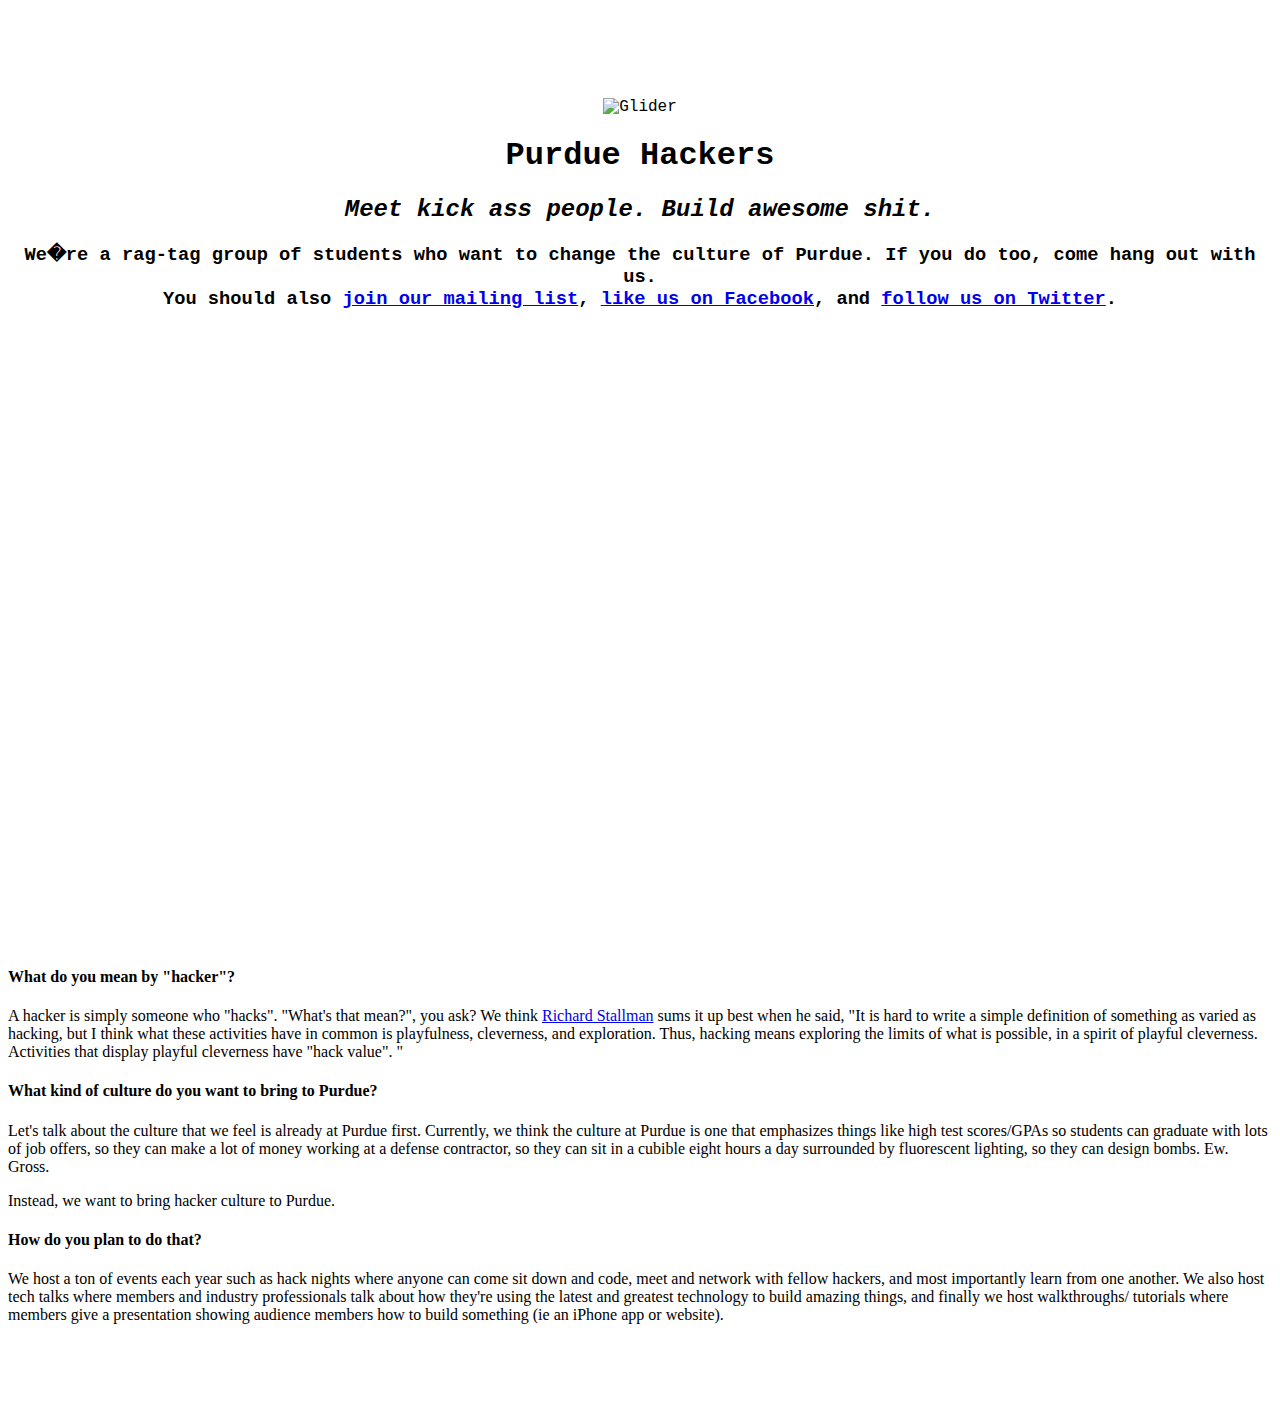
==== index.html @ 23744d10 "added space on bottom and top" ====
<html>
  <head>
    <title>Purdue Hackers</title>
  </head>
  <body>
    <br /><br /><br /><br /><br />
    <div style="text-align: center; font-family: 'Courier New', Courier, monospace;">
      <img src="logo.png" alt="Glider"/>
      <h1>Purdue Hackers</h1>
      <h2><i>Meet kick ass people. Build awesome shit.</i></h2>
      <h3>We�re a rag-tag group of students who want to change the culture of Purdue. If you do too, come hang out with us.<br />You should
      also <a href="https://lists.purdue.edu/mailman/listinfo/purdue-hackers">join our mailing list</a>, 
      <a href="https://www.facebook.com/purduehackers" title="Purdue Hackers Facebook Page">like us on Facebook</a>, and
      <a href="https://twitter.com/purduehackers" title="Purdue Hackers on Twitter">follow us on Twitter</a>.</h3>
    </div>
    <br />
    <div style="width: 800px; margin: 0px auto">
      <iframe src="https://www.google.com/calendar/embed?title=Cool Shit Going on this Month&amp;showNav=0&amp;showDate=0&amp;showPrint=0&amp;showCalendars=0&amp;showTz=0&amp;height=600&amp;wkst=1&amp;bgcolor=%23ffffff&amp;src=t27bsfuiaaeh82n0upu2hkepn4%40group.calendar.google.com&amp;color=%232F6309&amp;ctz=America%2FNew_York" style=" border-width:0 " width="800" height="600" frameborder="0" scrolling="no"></iframe>
    </div>
    <div style="font-family: Georgia">
      <h4>What do you mean by "hacker"?</h4>
      <p>A hacker is simply someone who "hacks". "What's that mean?", you ask? We think
      <a href="https://en.wikipedia.org/wiki/Richard_Stallman">Richard Stallman</a> sums it up best when he said,
      "It is hard to write a simple definition of something as varied as hacking, but I think what these activities have in
      common is playfulness, cleverness, and exploration. Thus, hacking means exploring the limits of what is possible, in a spirit
      of playful cleverness. Activities that display playful cleverness have "hack value". "</p>
      
      <h4>What kind of culture do you want to bring to Purdue?</h4>
      <p>Let's talk about the culture that we feel is already at Purdue first. Currently, we think the culture at Purdue is one that
      emphasizes things like high test scores/GPAs so students can graduate with lots of job offers, so they can make a lot of money working
      at a defense contractor, so they can sit in a cubible eight hours a day surrounded by fluorescent lighting, so they can design bombs.
      Ew. Gross.</p>
      
      <p>Instead, we want to bring hacker culture to Purdue.<p>
      
      <h4>How do you plan to do that?</h4>
      <p>We host a ton of events each year such as hack nights where anyone can come sit down and code, meet and network with
      fellow hackers, and most importantly learn from one another. We also host tech talks where members and industry professionals
      talk about how they're using the latest and greatest technology to build amazing things, and finally we host walkthroughs/
      tutorials where members give a presentation showing audience members how to build something (ie an iPhone app or website).</p>
    </div>
    <br /><br /><br />
  </body>
</html>
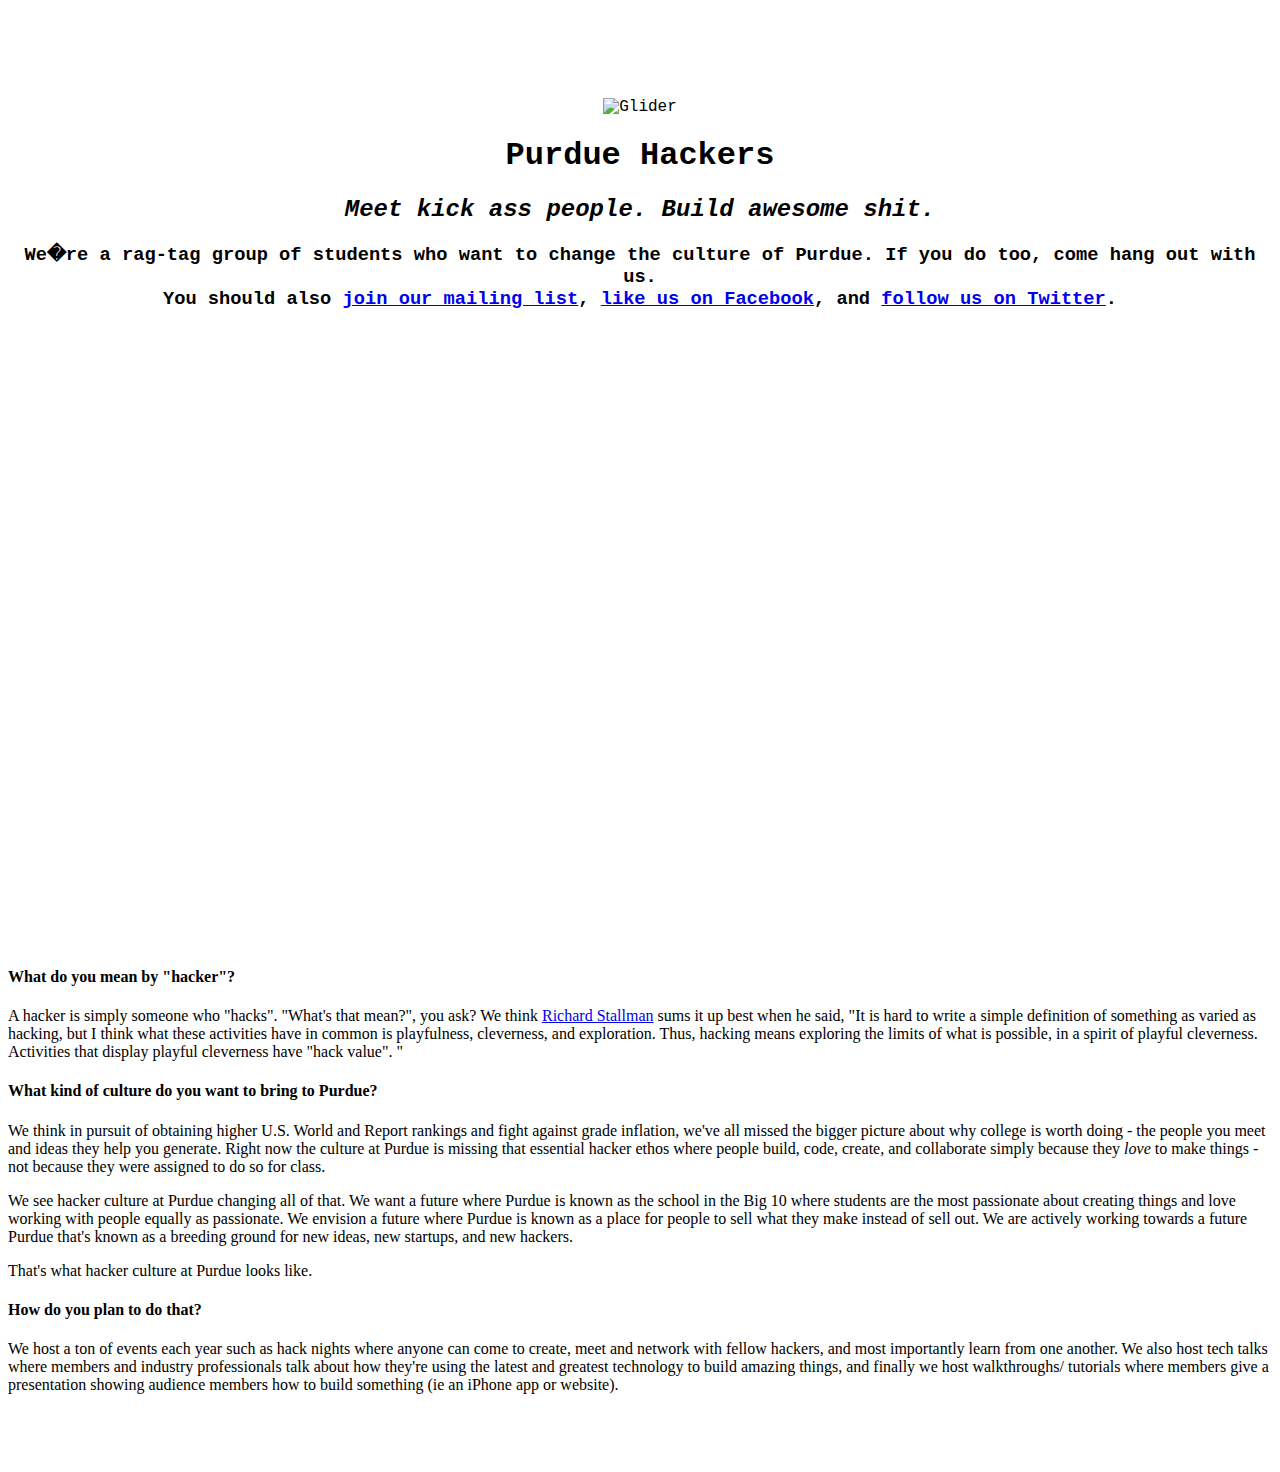
==== commit d4220c42: "edited hacker culture section" ====
--- a/index.html
+++ b/index.html
@@ -25,20 +25,35 @@
       common is playfulness, cleverness, and exploration. Thus, hacking means exploring the limits of what is possible, in a spirit
       of playful cleverness. Activities that display playful cleverness have "hack value". "</p>
       
-      <h4>What kind of culture do you want to bring to Purdue?</h4>
-      <p>Let's talk about the culture that we feel is already at Purdue first. Currently, we think the culture at Purdue is one that
-      emphasizes things like high test scores/GPAs so students can graduate with lots of job offers, so they can make a lot of money working
-      at a defense contractor, so they can sit in a cubible eight hours a day surrounded by fluorescent lighting, so they can design bombs.
-      Ew. Gross.</p>
+      <h4>What kind of culture do you want to bring to Purdue?</h4>     
+      <p>We think in pursuit of obtaining higher U.S. World and Report rankings and fight against grade inflation, we've all missed the
+      bigger picture about why college is worth doing - the people you meet and ideas they help you generate. Right now the culture at
+      Purdue is missing that essential hacker ethos where people build, code, create, and collaborate simply because they <i>love</i>
+      to make things - not because they were assigned to do so for class.</p>
       
-      <p>Instead, we want to bring hacker culture to Purdue.<p>
+      <p>We see hacker culture at Purdue changing all of that. We want a future where Purdue is known as the school in the Big 10 where
+      students are the most passionate about creating things and love working with people equally as passionate. We envision a future
+      where Purdue is known as a place for people to sell what they make instead of sell out. We are actively working towards a future
+      Purdue that's known as a breeding ground for new ideas, new startups, and new hackers.</p>
+      
+      <p>That's what hacker culture at Purdue looks like.</p>
       
       <h4>How do you plan to do that?</h4>
-      <p>We host a ton of events each year such as hack nights where anyone can come sit down and code, meet and network with
+      <p>We host a ton of events each year such as hack nights where anyone can come to create, meet and network with
       fellow hackers, and most importantly learn from one another. We also host tech talks where members and industry professionals
       talk about how they're using the latest and greatest technology to build amazing things, and finally we host walkthroughs/
       tutorials where members give a presentation showing audience members how to build something (ie an iPhone app or website).</p>
     </div>
     <br /><br /><br />
+    <script>
+        (function(i,s,o,g,r,a,m){i['GoogleAnalyticsObject']=r;i[r]=i[r]||function(){
+        (i[r].q=i[r].q||[]).push(arguments)},i[r].l=1*new Date();a=s.createElement(o),
+        m=s.getElementsByTagName(o)[0];a.async=1;a.src=g;m.parentNode.insertBefore(a,m)
+        })(window,document,'script','//www.google-analytics.com/analytics.js','ga');
+
+        ga('create', 'UA-40891530-2', 'purduehackers.com');
+        ga('send', 'pageview');
+
+    </script>
   </body>
-</html>+</html>
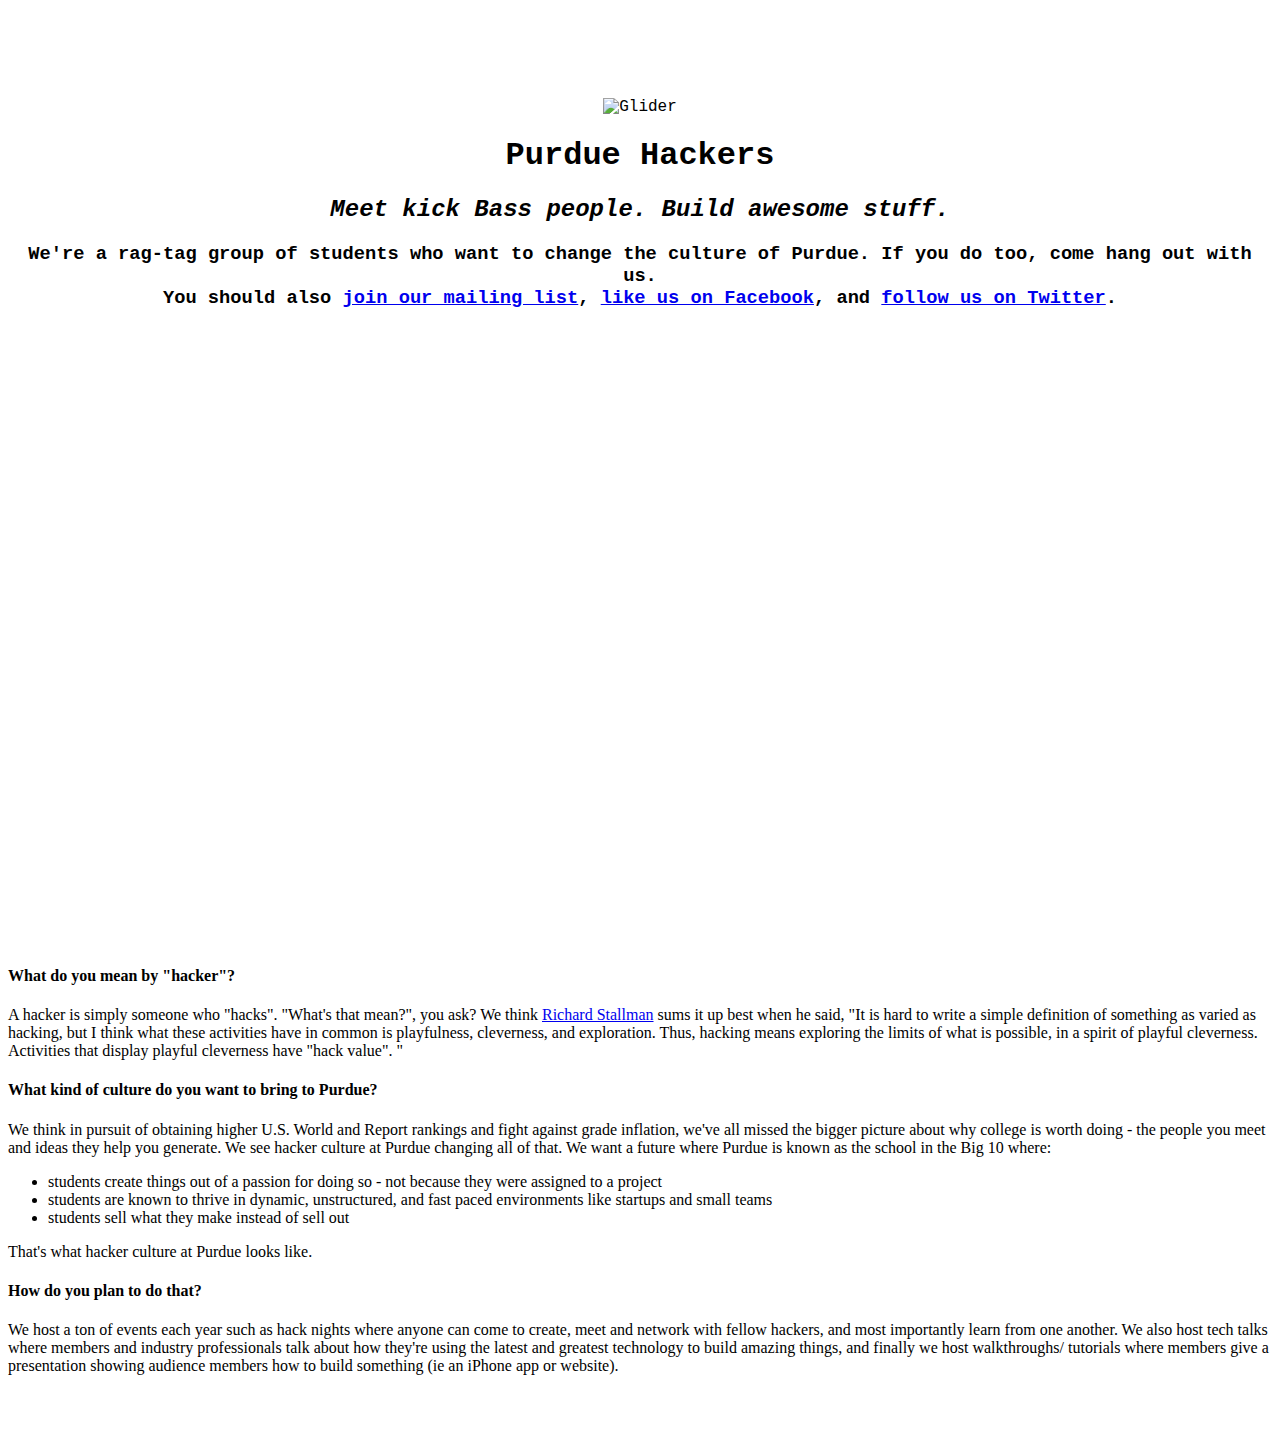
==== commit be8d0ae2: "Changed ass to Bass in order to mess with Grant." ====
--- a/index.html
+++ b/index.html
@@ -1,5 +1,7 @@
 <html>
   <head>
+    <meta name="description" content="Purdue students hacking it up."> 
+    <meta http-equiv="content-type" content="text/html;charset=UTF-8">
     <title>Purdue Hackers</title>
   </head>
   <body>
@@ -7,15 +9,15 @@
     <div style="text-align: center; font-family: 'Courier New', Courier, monospace;">
       <img src="logo.png" alt="Glider"/>
       <h1>Purdue Hackers</h1>
-      <h2><i>Meet kick ass people. Build awesome shit.</i></h2>
-      <h3>We�re a rag-tag group of students who want to change the culture of Purdue. If you do too, come hang out with us.<br />You should
+      <h2><i>Meet kick Bass people. Build awesome stuff.</i></h2>
+      <h3>We're a rag-tag group of students who want to change the culture of Purdue. If you do too, come hang out with us.<br />You should
       also <a href="https://lists.purdue.edu/mailman/listinfo/purdue-hackers">join our mailing list</a>, 
       <a href="https://www.facebook.com/purduehackers" title="Purdue Hackers Facebook Page">like us on Facebook</a>, and
       <a href="https://twitter.com/purduehackers" title="Purdue Hackers on Twitter">follow us on Twitter</a>.</h3>
     </div>
     <br />
     <div style="width: 800px; margin: 0px auto">
-      <iframe src="https://www.google.com/calendar/embed?title=Cool Shit Going on this Month&amp;showNav=0&amp;showDate=0&amp;showPrint=0&amp;showCalendars=0&amp;showTz=0&amp;height=600&amp;wkst=1&amp;bgcolor=%23ffffff&amp;src=t27bsfuiaaeh82n0upu2hkepn4%40group.calendar.google.com&amp;color=%232F6309&amp;ctz=America%2FNew_York" style=" border-width:0 " width="800" height="600" frameborder="0" scrolling="no"></iframe>
+      <iframe src="https://www.google.com/calendar/embed?title= &amp;showNav=0&amp;showDate=0&amp;showPrint=0&amp;showCalendars=0&amp;showTz=0&amp;height=600&amp;wkst=1&amp;bgcolor=%23ffffff&amp;src=t27bsfuiaaeh82n0upu2hkepn4%40group.calendar.google.com&amp;color=%232F6309&amp;ctz=America%2FNew_York" style=" border-width:0 " width="800" height="600" frameborder="0" scrolling="no"></iframe>
     </div>
     <div style="font-family: Georgia">
       <h4>What do you mean by "hacker"?</h4>
@@ -27,14 +29,13 @@
       
       <h4>What kind of culture do you want to bring to Purdue?</h4>     
       <p>We think in pursuit of obtaining higher U.S. World and Report rankings and fight against grade inflation, we've all missed the
-      bigger picture about why college is worth doing - the people you meet and ideas they help you generate. Right now the culture at
-      Purdue is missing that essential hacker ethos where people build, code, create, and collaborate simply because they <i>love</i>
-      to make things - not because they were assigned to do so for class.</p>
-      
-      <p>We see hacker culture at Purdue changing all of that. We want a future where Purdue is known as the school in the Big 10 where
-      students are the most passionate about creating things and love working with people equally as passionate. We envision a future
-      where Purdue is known as a place for people to sell what they make instead of sell out. We are actively working towards a future
-      Purdue that's known as a breeding ground for new ideas, new startups, and new hackers.</p>
+      bigger picture about why college is worth doing - the people you meet and ideas they help you generate. We see hacker culture at
+      Purdue changing all of that. We want a future where Purdue is known as the school in the Big 10 where:</p>
+      <ul>
+        <li>students create things out of a passion for doing so - not because they were assigned to a project</li>
+        <li>students are known to thrive in dynamic, unstructured, and fast paced environments like startups and small teams</li>
+        <li>students sell what they make instead of sell out</li>
+      </ul>
       
       <p>That's what hacker culture at Purdue looks like.</p>
       
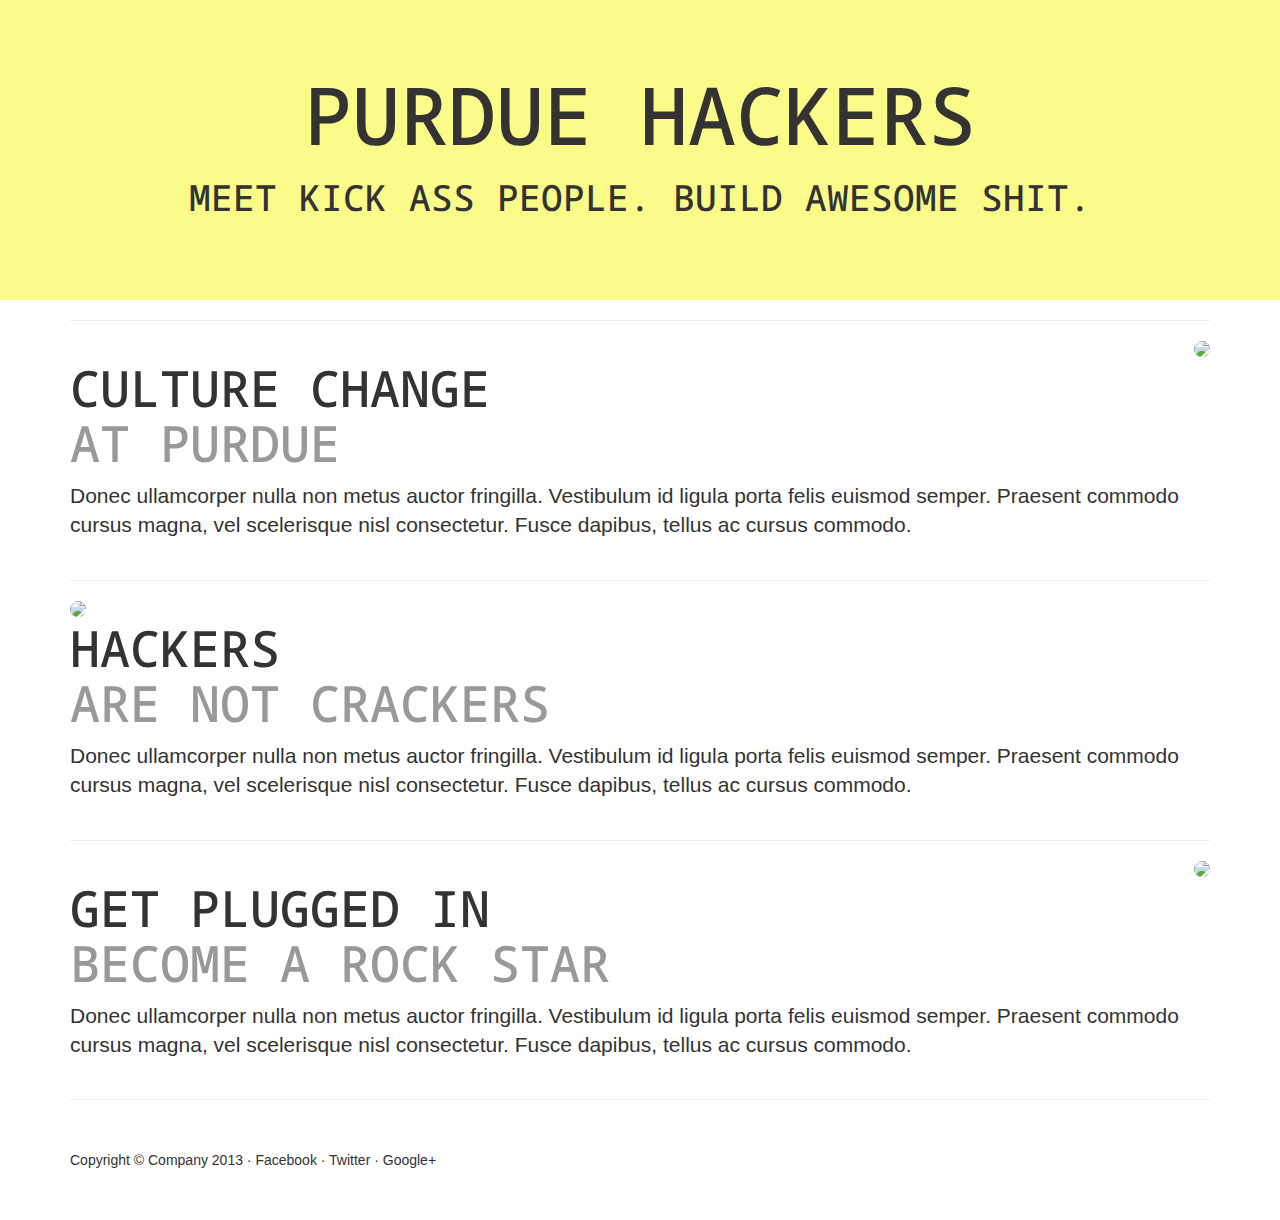
==== commit 8c064f67: "merge" ====
--- a/index.html
+++ b/index.html
@@ -1,60 +1,79 @@
-<html>
+<!DOCTYPE html>
+<html lang="en">
   <head>
-    <meta name="description" content="Purdue students hacking it up."> 
-    <meta http-equiv="content-type" content="text/html;charset=UTF-8">
-    <title>Purdue Hackers</title>
+    <meta charset="utf-8">
+    <meta name="viewport" content="width=device-width, initial-scale=1.0">
+    <meta name="description" content="">
+    <meta name="author" content="">
+
+    <title>Purdue Hackers | Home</title>
+
+    <!-- Bootstrap core CSS -->
+    <link href="css/bootstrap.css" rel="stylesheet">
+
+    <!-- Custom Google Fonts CSS -->
+    <link href='http://fonts.googleapis.com/css?family=Droid+Sans+Mono' rel='stylesheet' type='text/css'>
+
+    <!-- Custom CSS for the 'One Page Wonder' Template -->
+    <link href="css/one-page-wonder.css" rel="stylesheet">
+
   </head>
+
   <body>
-    <br /><br /><br /><br /><br />
-    <div style="text-align: center; font-family: 'Courier New', Courier, monospace;">
-      <img src="logo.png" alt="Glider"/>
-      <h1>Purdue Hackers</h1>
-      <h2><i>Meet kick Bass people. Build awesome stuff.</i></h2>
-      <h3>We're a rag-tag group of students who want to change the culture of Purdue. If you do too, come hang out with us.<br />You should
-      also <a href="https://lists.purdue.edu/mailman/listinfo/purdue-hackers">join our mailing list</a>, 
-      <a href="https://www.facebook.com/purduehackers" title="Purdue Hackers Facebook Page">like us on Facebook</a>, and
-      <a href="https://twitter.com/purduehackers" title="Purdue Hackers on Twitter">follow us on Twitter</a>.</h3>
-    </div>
-    <br />
-    <div style="width: 800px; margin: 0px auto">
-      <iframe src="https://www.google.com/calendar/embed?title= &amp;showNav=0&amp;showDate=0&amp;showPrint=0&amp;showCalendars=0&amp;showTz=0&amp;height=600&amp;wkst=1&amp;bgcolor=%23ffffff&amp;src=t27bsfuiaaeh82n0upu2hkepn4%40group.calendar.google.com&amp;color=%232F6309&amp;ctz=America%2FNew_York" style=" border-width:0 " width="800" height="600" frameborder="0" scrolling="no"></iframe>
-    </div>
-    <div style="font-family: Georgia">
-      <h4>What do you mean by "hacker"?</h4>
-      <p>A hacker is simply someone who "hacks". "What's that mean?", you ask? We think
-      <a href="https://en.wikipedia.org/wiki/Richard_Stallman">Richard Stallman</a> sums it up best when he said,
-      "It is hard to write a simple definition of something as varied as hacking, but I think what these activities have in
-      common is playfulness, cleverness, and exploration. Thus, hacking means exploring the limits of what is possible, in a spirit
-      of playful cleverness. Activities that display playful cleverness have "hack value". "</p>
-      
-      <h4>What kind of culture do you want to bring to Purdue?</h4>     
-      <p>We think in pursuit of obtaining higher U.S. World and Report rankings and fight against grade inflation, we've all missed the
-      bigger picture about why college is worth doing - the people you meet and ideas they help you generate. We see hacker culture at
-      Purdue changing all of that. We want a future where Purdue is known as the school in the Big 10 where:</p>
-      <ul>
-        <li>students create things out of a passion for doing so - not because they were assigned to a project</li>
-        <li>students are known to thrive in dynamic, unstructured, and fast paced environments like startups and small teams</li>
-        <li>students sell what they make instead of sell out</li>
-      </ul>
-      
-      <p>That's what hacker culture at Purdue looks like.</p>
-      
-      <h4>How do you plan to do that?</h4>
-      <p>We host a ton of events each year such as hack nights where anyone can come to create, meet and network with
-      fellow hackers, and most importantly learn from one another. We also host tech talks where members and industry professionals
-      talk about how they're using the latest and greatest technology to build amazing things, and finally we host walkthroughs/
-      tutorials where members give a presentation showing audience members how to build something (ie an iPhone app or website).</p>
-    </div>
-    <br /><br /><br />
-    <script>
-        (function(i,s,o,g,r,a,m){i['GoogleAnalyticsObject']=r;i[r]=i[r]||function(){
-        (i[r].q=i[r].q||[]).push(arguments)},i[r].l=1*new Date();a=s.createElement(o),
-        m=s.getElementsByTagName(o)[0];a.async=1;a.src=g;m.parentNode.insertBefore(a,m)
-        })(window,document,'script','//www.google-analytics.com/analytics.js','ga');
+    <div class="header-image">
+      <div class="headline">
+        <div class="container">
+          <h1>PURDUE HACKERS</h1>
+          <h2>MEET KICK ASS PEOPLE. BUILD AWESOME SHIT.</h2>
+        </div>
+      </div>
+    </div><!-- /header-image -->
+    <div class="container">
 
-        ga('create', 'UA-40891530-2', 'purduehackers.com');
-        ga('send', 'pageview');
+      <!-- START THE FEATURETTES -->
 
-    </script>
+      <hr class="featurette-divider">
+
+      <div class="featurette" id="about">
+        <img class="featurette-image img-circle img-responsive pull-right" src="http://placecreature.com/500/500">
+        <h2 class="featurette-heading">CULTURE CHANGE<br/><span class="text-muted">AT PURDUE</span></h2>
+        <p class="lead">Donec ullamcorper nulla non metus auctor fringilla. Vestibulum id ligula porta felis euismod semper. Praesent commodo cursus magna, vel scelerisque nisl consectetur. Fusce dapibus, tellus ac cursus commodo.</p>
+      </div>
+
+      <hr class="featurette-divider">
+
+      <div class="featurette" id="services">
+        <img class="featurette-image img-circle img-responsive pull-left" src="http://placecreature.com/500/500">
+        <h2 class="featurette-heading">HACKERS<br/><span class="text-muted">ARE NOT CRACKERS</span></h2>
+        <p class="lead">Donec ullamcorper nulla non metus auctor fringilla. Vestibulum id ligula porta felis euismod semper. Praesent commodo cursus magna, vel scelerisque nisl consectetur. Fusce dapibus, tellus ac cursus commodo.</p>
+      </div>
+
+      <hr class="featurette-divider">
+
+      <div class="featurette" id="contact">
+        <img class="featurette-image img-circle img-responsive pull-right" src="http://placecreature.com/500/500">
+        <h2 class="featurette-heading">GET PLUGGED IN<br/><span class="text-muted">BECOME A ROCK STAR</span></h2>
+        <p class="lead">Donec ullamcorper nulla non metus auctor fringilla. Vestibulum id ligula porta felis euismod semper. Praesent commodo cursus magna, vel scelerisque nisl consectetur. Fusce dapibus, tellus ac cursus commodo.</p>
+      </div>
+
+      <!-- /END THE FEATURETTES -->
+
+      <hr>
+
+      <!-- FOOTER -->
+      <footer>
+        <p>
+          Copyright &copy; Company 2013 &middot; Facebook &middot; Twitter &middot; Google+
+        </p>
+      </footer>
+      <!-- /END OF FOOTER -->
+
+    </div><!-- /container -->
+
+  <!-- javascript -->
+  <script src="js/jquery.js"></script>
+  <script src="js/bootstrap.js"></script>
+
   </body>
+
 </html>
--- a/css/one-page-wonder.css
+++ b/css/one-page-wonder.css
@@ -0,0 +1,110 @@
+body {
+	font-family: Arial;
+}
+
+.header-image {
+	/* background: url(http://placehold.it/200x300) repeat;/* Use a tiling background image or a full width image - if you're using full width you will need to change no-repeat center center cover  */
+	background-color:rgba(247,247,19,0.5);
+	background-position: top;
+	height: 300px;
+	display: block;
+	width: 100%;
+	text-align: center;
+}
+
+.headline {
+	padding: 50px 0;
+}
+
+.headline > .container > h1, h2 {
+	font-family: 'Droid Sans Mono', sans-serif;
+}
+
+.headline > .container > h1 {
+	font-size: 80px;
+}
+
+.headline > .container > h2 {
+	font-size: 36px;
+}
+
+.featurette-divider {
+	margin: 20px 0;
+}
+.featurette {
+	overflow: hidden; 
+}
+
+.featurette-image.pull-left {
+	margin-right: 40px;
+}
+.featurette-image.pull-right {
+	margin-left: 40px;
+}
+
+.featurette-heading {
+	font-size: 50px;
+}
+
+footer {
+	margin: 50px 0;
+}
+
+/* RESPONSIVE CSS */
+
+@media (max-width: 1200px) {
+
+.headline > .container > h1 {font-size: 140px;}
+.headline > .container > h2 {font-size: 63px;}
+.featurette-divider {margin: 50px 0;}
+.featurette-image.pull-left {margin-right: 20px;}
+.featurette-image.pull-right {margin-left: 20px;}
+.featurette-heading {font-size: 35px;}
+
+}
+
+@media (max-width: 991px) {
+
+.headline > .container > h1 {font-size: 105px;}
+.headline > .container > h2 {font-size: 50px;}
+.featurette-divider {margin: 40px 0;}
+.featurette-image {max-width: 50%;}
+.featurette-image.pull-left {margin-right: 10px;}
+.featurette-image.pull-right {margin-left: 10px;}
+.featurette-heading {font-size: 30px;}
+
+}
+
+@media (max-width: 768px) {
+	
+.container {margin: 0 15px;}
+.featurette-divider {margin: 40px 0;}
+.featurette-heading {font-size: 25px;}
+
+}
+
+
+@media (max-width: 668px) {
+
+.headline > .container > h1 {font-size: 70px;}
+.headline > .container > h2 {font-size: 32px;}
+.featurette-divider {margin: 30px 0;}
+
+}
+
+@media (max-width: 640px) {
+
+.headline {padding: 75px 0 25px 0;}
+.headline > .container > h1 {font-size: 60px;}
+.headline > .container > h2 {font-size: 30px;}
+
+}
+
+@media (max-width: 375px) {
+
+.featurette-divider {margin: 10px 0;}
+.featurette-image {max-width: 100%;}
+.featurette-image.pull-left {margin-right: 0; margin-bottom: 10px;}
+.featurette-image.pull-right {margin-left: 0; margin-bottom: 10px;}
+
+}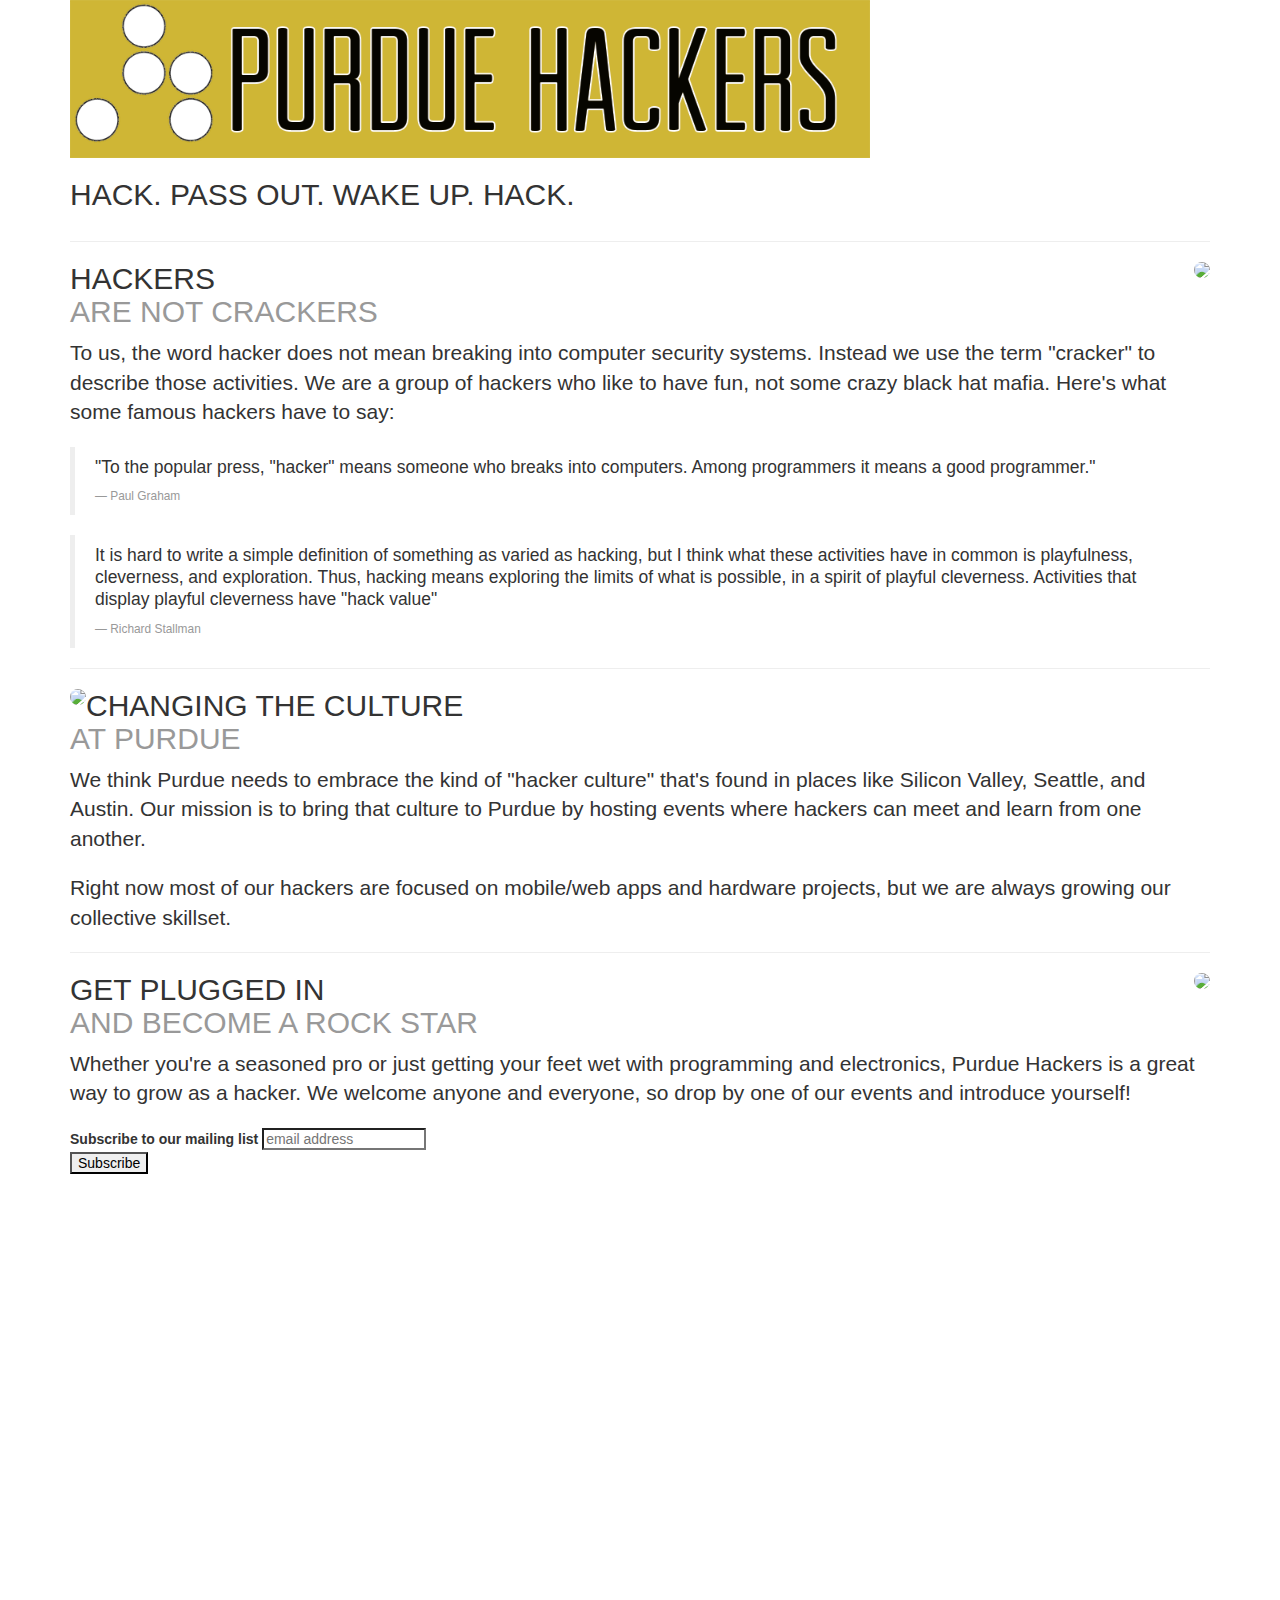
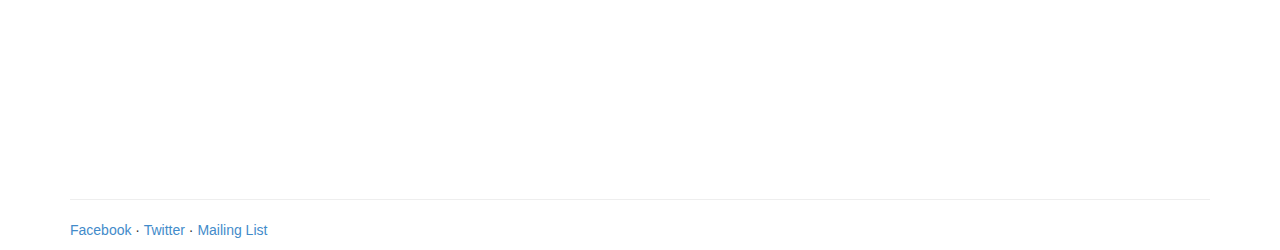
==== commit cc1ebcff: "Added mailing list signup form" ====
--- a/index.html
+++ b/index.html
@@ -14,8 +14,14 @@
     <!-- Custom Google Fonts CSS -->
     <link href='http://fonts.googleapis.com/css?family=Droid+Sans+Mono' rel='stylesheet' type='text/css'>
 
-    <!-- Custom CSS for the 'One Page Wonder' Template -->
-    <link href="css/one-page-wonder.css" rel="stylesheet">
+    <!-- Custom CSS -->
+    <link href="css/fullcalendar.min.css" rel="stylesheet" charset="utf-8" type="text/css">
+    <link href="css/styles.css" rel="stylesheet" charset="utf-8" type="text/css">
+    <link href="css/fonts.css" rel="stylesheet" charset="utf-8" type="text/css">
+
+    <!-- Custom JS -->
+    <script type="text/javascript" src="js/fullcalendar.js"></script>
+    <script type="text/javascript" src="js/gcal.js"></script>
 
   </head>
 
@@ -23,56 +29,94 @@
     <div class="header-image">
       <div class="headline">
         <div class="container">
-          <h1>PURDUE HACKERS</h1>
-          <h2>MEET KICK ASS PEOPLE. BUILD AWESOME SHIT.</h2>
+          <img src="logo.gif" width="800"/>
+          <h2>HACK. <span>PASS OUT</span>. WAKE UP. <span>HACK</span>.</h2>
         </div>
       </div>
     </div><!-- /header-image -->
     <div class="container">
 
       <!-- START THE FEATURETTES -->
-
       <hr class="featurette-divider">
 
-      <div class="featurette" id="about">
-        <img class="featurette-image img-circle img-responsive pull-right" src="http://placecreature.com/500/500">
-        <h2 class="featurette-heading">CULTURE CHANGE<br/><span class="text-muted">AT PURDUE</span></h2>
-        <p class="lead">Donec ullamcorper nulla non metus auctor fringilla. Vestibulum id ligula porta felis euismod semper. Praesent commodo cursus magna, vel scelerisque nisl consectetur. Fusce dapibus, tellus ac cursus commodo.</p>
+      <div class="featurette" id="">
+        <img class="featurette-image img-circle img-responsive pull-right" src="img/collaboration.png">
+        <h2 class="featurette-heading">HACKERS<br/><span class="text-muted">ARE NOT CRACKERS</span></h2>
+        <p class="lead">To us, the word hacker does not mean breaking into computer security systems. Instead we use the term "cracker" to describe those activities. We are a group of hackers who like to have fun, not some crazy black hat mafia. Here's what some famous hackers have to say:</p>
+        <blockquote>
+          <p>"To the popular press, "hacker" means someone who breaks into computers. Among programmers it means a good programmer."</p>
+          <small><cite title="Paul Graham">Paul Graham</cite></small>
+        </blockquote>
+        <blockquote>
+          <p>It is hard to write a simple definition of something as varied as hacking, but I think what these activities have in common is 
+          playfulness, cleverness, and exploration. Thus, hacking means exploring the limits of what is possible, in a spirit of playful cleverness. 
+          Activities that display playful cleverness have "hack value"</p>
+          <small><cite title="Richard Stallman">Richard Stallman</cite></small>
+        </blockquote>
+        
+      </div>
+      
+      <hr class="featurette">
+
+      <div class="featurette" id="">
+        <img class="featurette-image img-circle img-responsive pull-left" src="img/fountain.PNG">
+        <h2 class="featurette-heading">CHANGING THE CULTURE<br/><span class="text-muted">AT PURDUE</span></h2>
+        <p class="lead">We think Purdue needs to embrace the kind of "hacker culture" that's found in places like Silicon Valley, Seattle, and Austin. Our mission is to bring that culture to Purdue by hosting events where hackers can meet and learn from one another.</p>
+        <p class="lead">Right now most of our hackers are focused on mobile/web apps and hardware projects, but we are always growing our collective skillset.</p>
       </div>
 
       <hr class="featurette-divider">
 
-      <div class="featurette" id="services">
-        <img class="featurette-image img-circle img-responsive pull-left" src="http://placecreature.com/500/500">
-        <h2 class="featurette-heading">HACKERS<br/><span class="text-muted">ARE NOT CRACKERS</span></h2>
-        <p class="lead">Donec ullamcorper nulla non metus auctor fringilla. Vestibulum id ligula porta felis euismod semper. Praesent commodo cursus magna, vel scelerisque nisl consectetur. Fusce dapibus, tellus ac cursus commodo.</p>
-      </div>
+      <div class="featurette" id="">
+        <img class="featurette-image img-circle img-responsive pull-right" src="img/winning.png">
+        <h2 class="featurette-heading">GET PLUGGED IN<br/><span class="text-muted">AND BECOME A ROCK STAR</span></h2>
+        <p class="lead">Whether you're a seasoned pro or just getting your feet wet with programming and electronics, Purdue Hackers is a great way to grow as a hacker. We welcome anyone and everyone, so drop by one of our events and introduce yourself!</p>
 
-      <hr class="featurette-divider">
+        <!-- Begin MailChimp Signup Form -->
+        <link href="//cdn-images.mailchimp.com/embedcode/slim-081711.css" rel="stylesheet" type="text/css">
+        <style type="text/css">
+#mc_embed_signup{background:#fff; clear:left; font:14px Helvetica,Arial,sans-serif; }
+        /* Add your own MailChimp form style overrides in your site stylesheet or in this style block.
+           We recommend moving this block and the preceding CSS link to the HEAD of your HTML file. */
+        </style>
+        <div id="mc_embed_signup">
+        <form action="http://purduehackers.us3.list-manage2.com/subscribe/post?u=f8e413e00e6b65086daf2f22c&amp;id=0c674eac3c" method="post" id="mc-embedded-subscribe-form" name="mc-embedded-subscribe-form" class="validate" target="_blank" novalidate>
+        <label for="mce-EMAIL">Subscribe to our mailing list</label>
+        <input type="email" value="" name="EMAIL" class="email" id="mce-EMAIL" placeholder="email address" required>
+        <div class="clear"><input type="submit" value="Subscribe" name="subscribe" id="mc-embedded-subscribe" class="button"></div>
+        </form>
+        </div>
 
-      <div class="featurette" id="contact">
-        <img class="featurette-image img-circle img-responsive pull-right" src="http://placecreature.com/500/500">
-        <h2 class="featurette-heading">GET PLUGGED IN<br/><span class="text-muted">BECOME A ROCK STAR</span></h2>
-        <p class="lead">Donec ullamcorper nulla non metus auctor fringilla. Vestibulum id ligula porta felis euismod semper. Praesent commodo cursus magna, vel scelerisque nisl consectetur. Fusce dapibus, tellus ac cursus commodo.</p>
+        <!--End mc_embed_signup-->
+
+        <div style="width: 800px; margin: 0px auto">
+        	<iframe src="https://www.google.com/calendar/embed?title=Events this Month&amp;showNav=1&amp;showDate=0&amp;showPrint=0&amp;showCalendars=0&amp;showTz=0&amp;height=600&amp;wkst=1&amp;bgcolor=%23ffffff&amp;src=t27bsfuiaaeh82n0upu2hkepn4%40group.calendar.google.com&amp;color=%232F6309&amp;ctz=America%2FNew_York" style=" border-width:0 " width="800" height="600" frameborder="0" scrolling="no"></iframe>
+        </div>
       </div>
 
       <!-- /END THE FEATURETTES -->
-
       <hr>
-
       <!-- FOOTER -->
       <footer>
         <p>
-          Copyright &copy; Company 2013 &middot; Facebook &middot; Twitter &middot; Google+
+          <a href="https://www.facebook.com/purduehackers">Facebook</a> &middot; <a href="https://twitter.com/purduehackers">Twitter</a> &middot; <a href="https://lists.purdue.edu/mailman/listinfo/purdue-hackers">Mailing List</a>
         </p>
       </footer>
       <!-- /END OF FOOTER -->
-
     </div><!-- /container -->
-
   <!-- javascript -->
   <script src="js/jquery.js"></script>
   <script src="js/bootstrap.js"></script>
+   <script>
+        (function(i,s,o,g,r,a,m){i['GoogleAnalyticsObject']=r;i[r]=i[r]||function(){
+        (i[r].q=i[r].q||[]).push(arguments)},i[r].l=1*new Date();a=s.createElement(o),
+        m=s.getElementsByTagName(o)[0];a.async=1;a.src=g;m.parentNode.insertBefore(a,m)
+        })(window,document,'script','//www.google-analytics.com/analytics.js','ga');
+
+        ga('create', 'UA-40891530-2', 'purduehackers.com');
+        ga('send', 'pageview');
+
+    </script>
 
   </body>
 
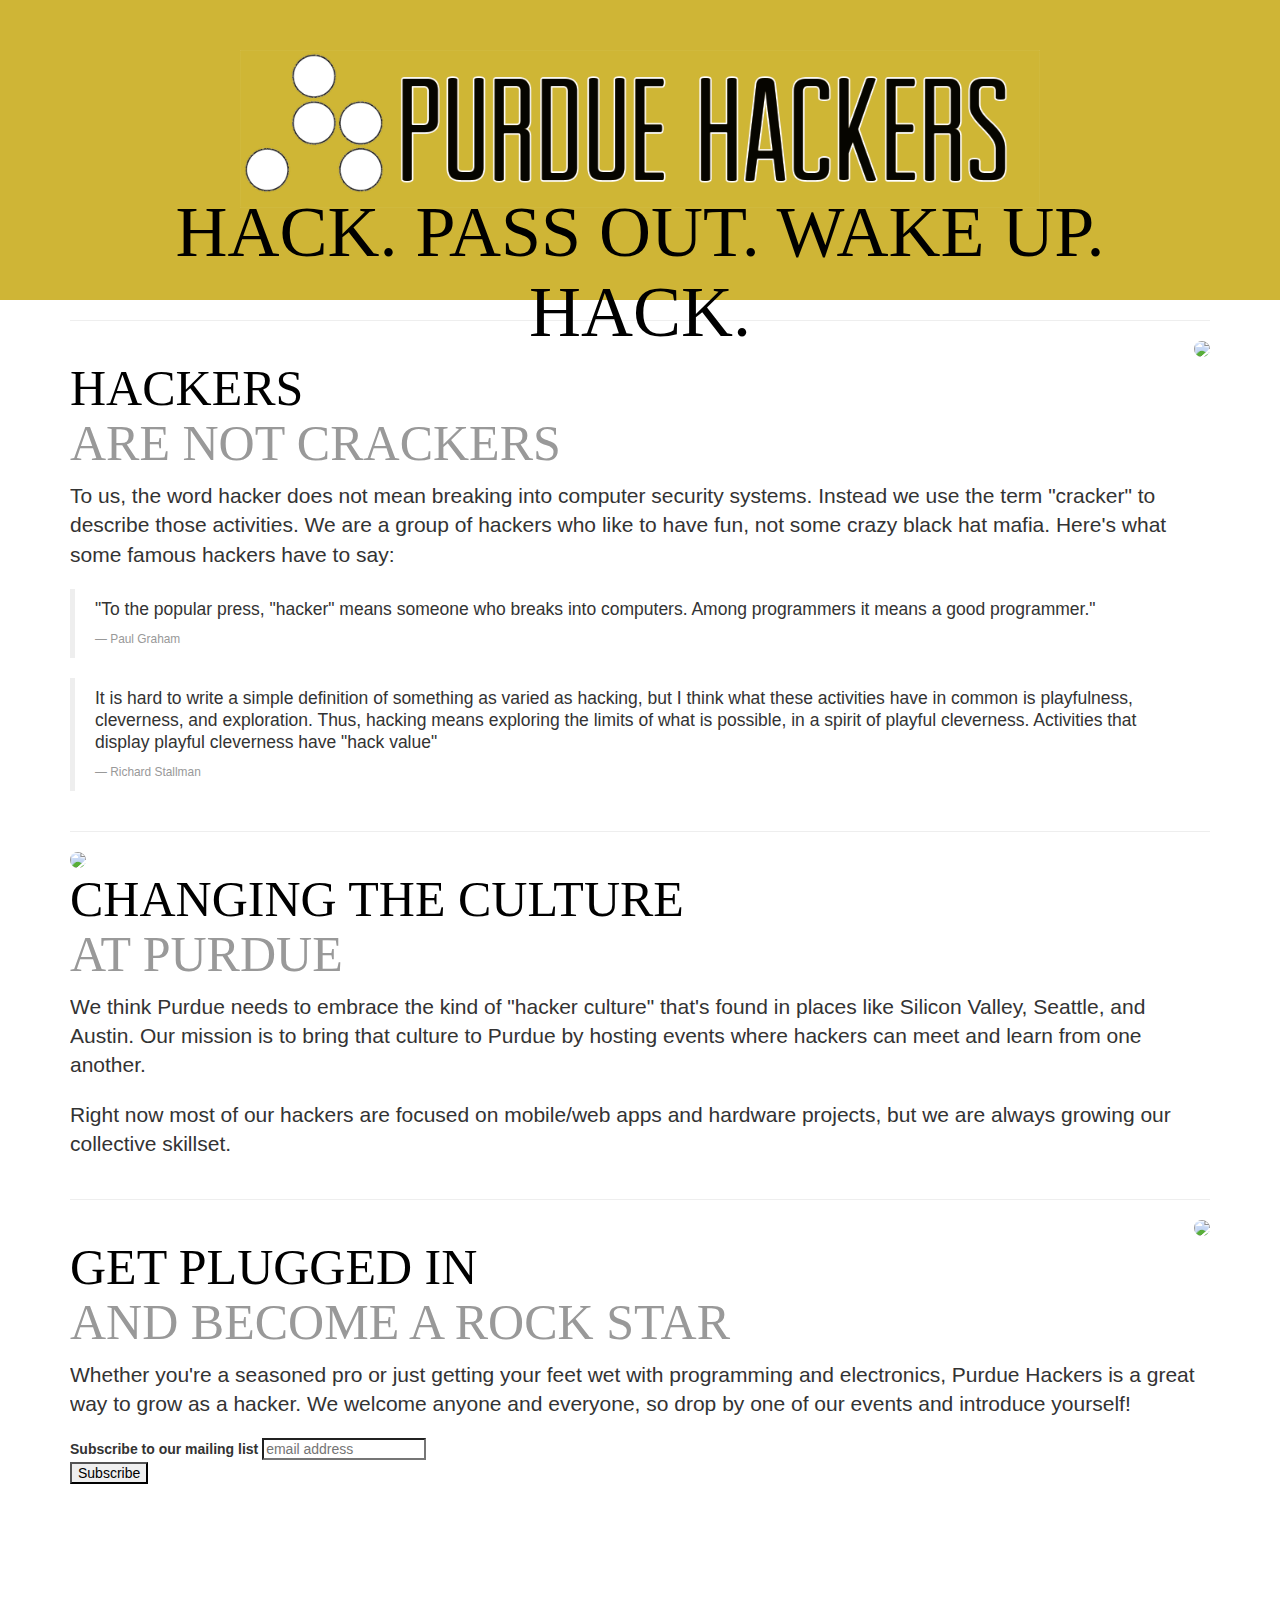
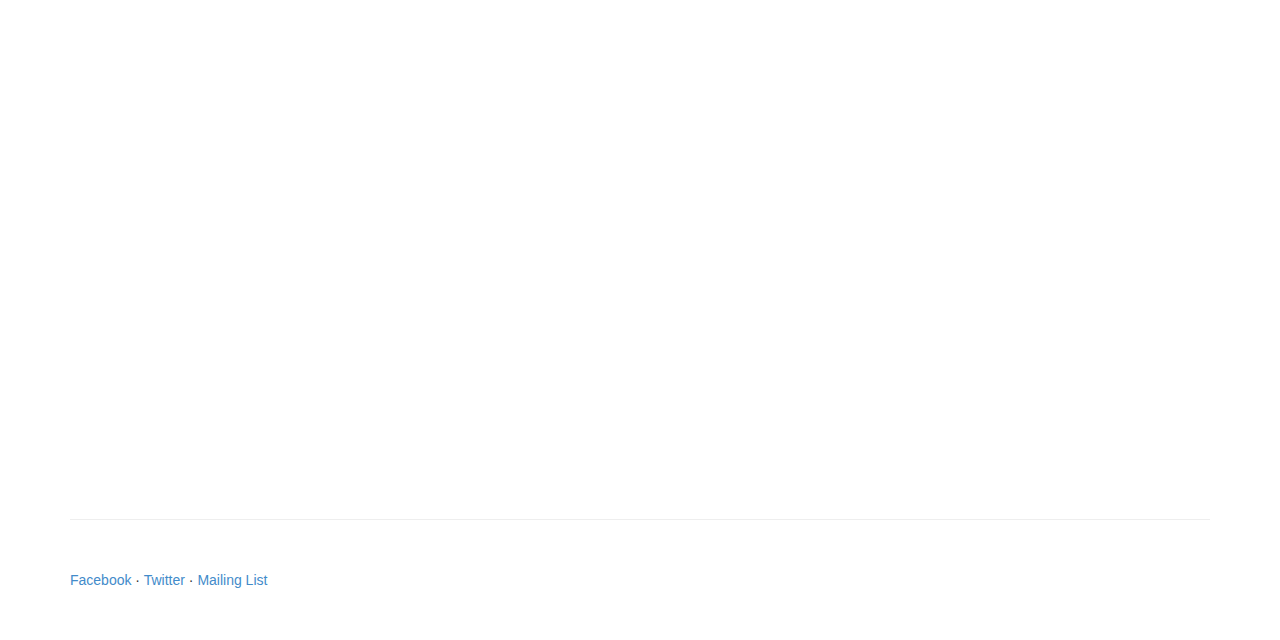
==== commit 8394049f: "Fixed spacing at bottom of page" ====
--- a/index.html
+++ b/index.html
@@ -73,6 +73,7 @@
         <p class="lead">Whether you're a seasoned pro or just getting your feet wet with programming and electronics, Purdue Hackers is a great way to grow as a hacker. We welcome anyone and everyone, so drop by one of our events and introduce yourself!</p>
 
         <!-- Begin MailChimp Signup Form -->
+        <p>
         <link href="//cdn-images.mailchimp.com/embedcode/slim-081711.css" rel="stylesheet" type="text/css">
         <style type="text/css">
 #mc_embed_signup{background:#fff; clear:left; font:14px Helvetica,Arial,sans-serif; }
@@ -86,10 +87,11 @@
         <div class="clear"><input type="submit" value="Subscribe" name="subscribe" id="mc-embedded-subscribe" class="button"></div>
         </form>
         </div>
+        </p>
 
         <!--End mc_embed_signup-->
 
-        <div style="width: 800px; margin: 0px auto">
+        <div class="gcal" style="width: 800px; margin: 0px auto">
         	<iframe src="https://www.google.com/calendar/embed?title=Events this Month&amp;showNav=1&amp;showDate=0&amp;showPrint=0&amp;showCalendars=0&amp;showTz=0&amp;height=600&amp;wkst=1&amp;bgcolor=%23ffffff&amp;src=t27bsfuiaaeh82n0upu2hkepn4%40group.calendar.google.com&amp;color=%232F6309&amp;ctz=America%2FNew_York" style=" border-width:0 " width="800" height="600" frameborder="0" scrolling="no"></iframe>
         </div>
       </div>
--- a/css/styles.css
+++ b/css/styles.css
@@ -0,0 +1,111 @@
+.header-image {
+	background-color: #CFB536;
+	background-position: top;
+	height: 300px;
+	display: block;
+	width: 100%;
+	text-align: center;
+}
+
+.headline {
+	padding: 50px 0;
+}
+
+.headline > .container > h1, h2 {
+	font-family: 'arvil_sansregular';
+	color:black;
+}
+
+.headline > .container > h1 {
+	font-size: 100px;
+}
+
+.headline > .container > h2 {
+	margin-top: -15px;
+	font-size: 72px;
+}
+
+.featurette-divider {
+	margin: 20px 0;
+}
+.featurette {
+	overflow: hidden; 
+}
+
+.featurette-image.pull-left {
+	margin-right: 40px;
+}
+.featurette-image.pull-right {
+	margin-left: 40px;
+}
+
+.featurette-heading {
+	font-size: 50px;
+}
+
+.gcal {
+    margin-top: 50px;
+}
+
+footer {
+	margin: 50px 0;
+}
+
+/* RESPONSIVE CSS */
+
+@media (max-width: 1200px) {
+
+.headline > .container > h1 {font-size: 140px;}
+.headline > .container > h2 {font-size: 63px;}
+.featurette-divider {margin: 50px 0;}
+.featurette-image.pull-left {margin-right: 20px;}
+.featurette-image.pull-right {margin-left: 20px;}
+.featurette-heading {font-size: 35px;}
+
+}
+
+@media (max-width: 991px) {
+
+.headline > .container > h1 {font-size: 105px;}
+.headline > .container > h2 {font-size: 50px;}
+.featurette-divider {margin: 40px 0;}
+.featurette-image {max-width: 50%;}
+.featurette-image.pull-left {margin-right: 10px;}
+.featurette-image.pull-right {margin-left: 10px;}
+.featurette-heading {font-size: 30px;}
+
+}
+
+@media (max-width: 768px) {
+	
+.container {margin: 0 15px;}
+.featurette-divider {margin: 40px 0;}
+.featurette-heading {font-size: 25px;}
+
+}
+
+
+@media (max-width: 668px) {
+
+.headline > .container > h1 {font-size: 70px;}
+.headline > .container > h2 {font-size: 32px;}
+.featurette-divider {margin: 30px 0;}
+
+}
+
+@media (max-width: 640px) {
+
+.headline {padding: 75px 0 25px 0;}
+.headline > .container > h1 {font-size: 60px;}
+.headline > .container > h2 {font-size: 30px;}
+
+}
+
+@media (max-width: 375px) {
+
+.featurette-divider {margin: 10px 0;}
+.featurette-image {max-width: 100%;}
+.featurette-image.pull-left {margin-right: 0; margin-bottom: 10px;}
+.featurette-image.pull-right {margin-left: 0; margin-bottom: 10px;}
+
+}
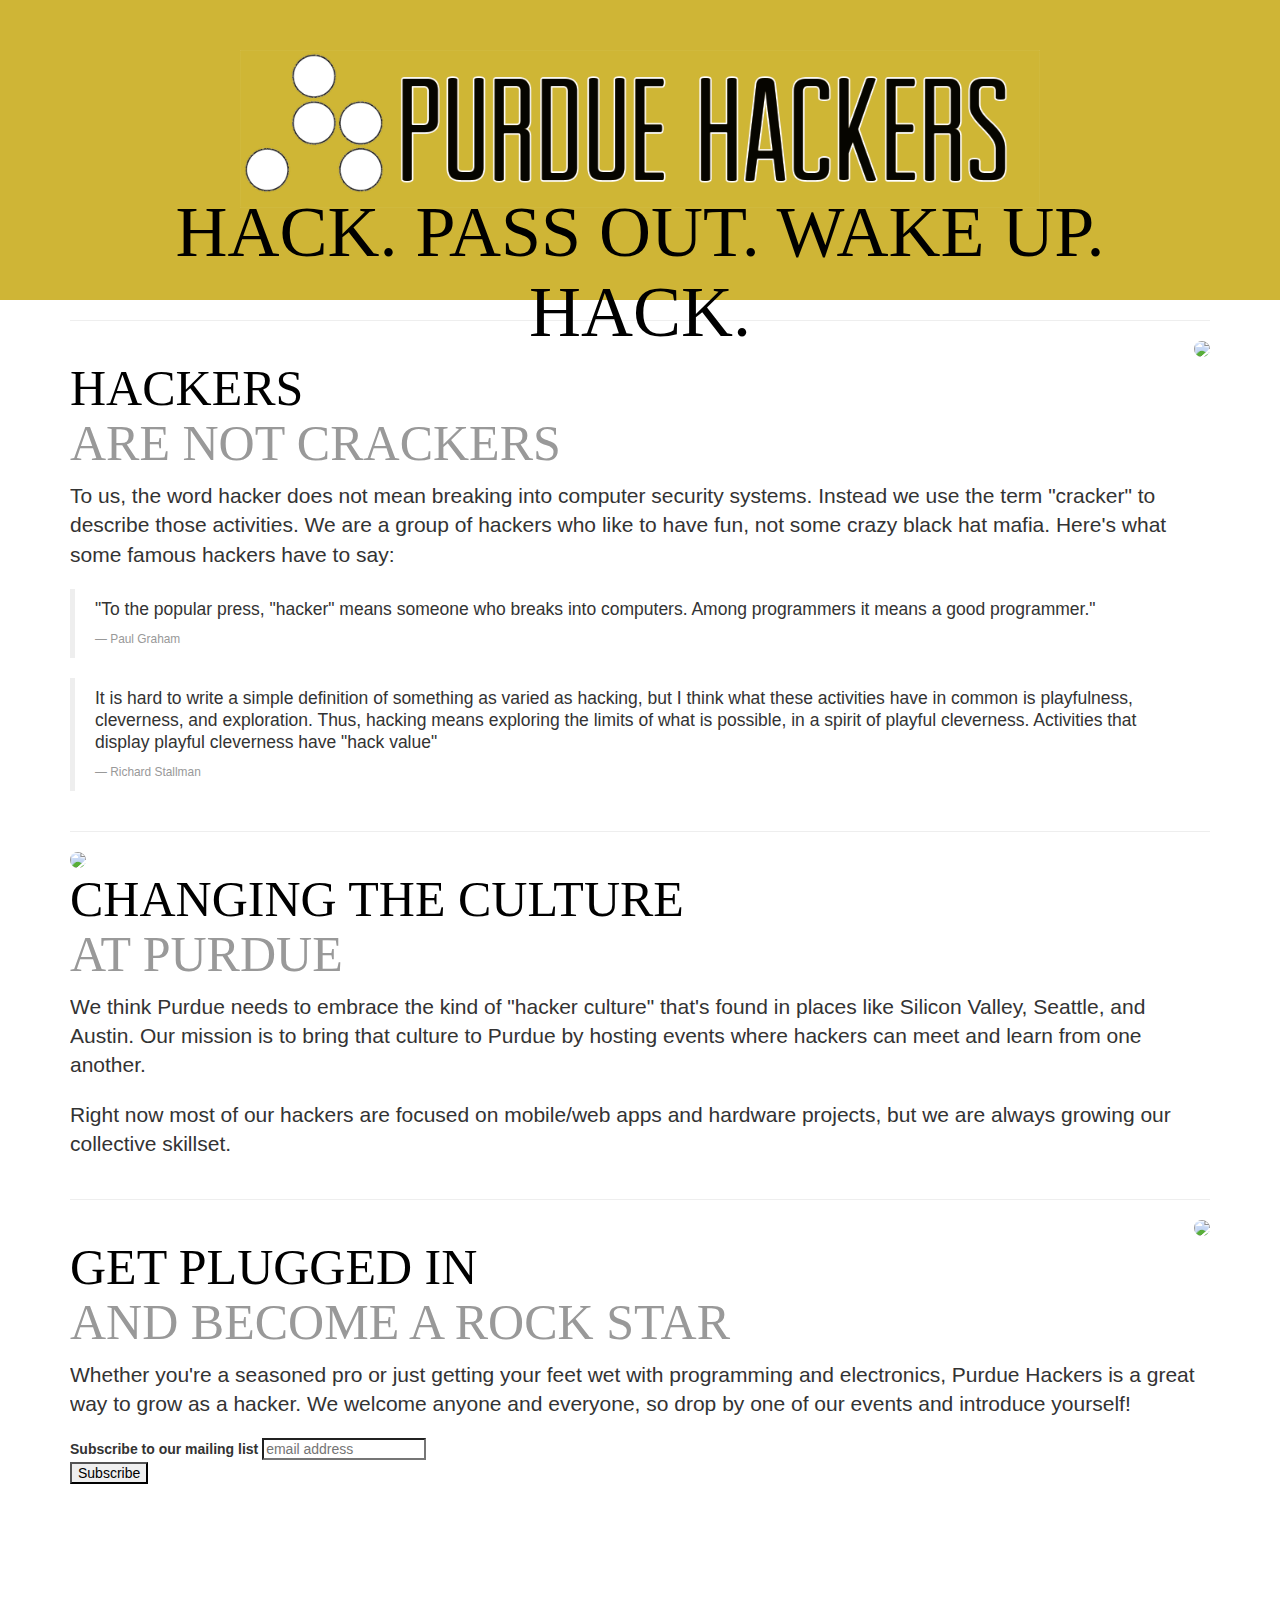
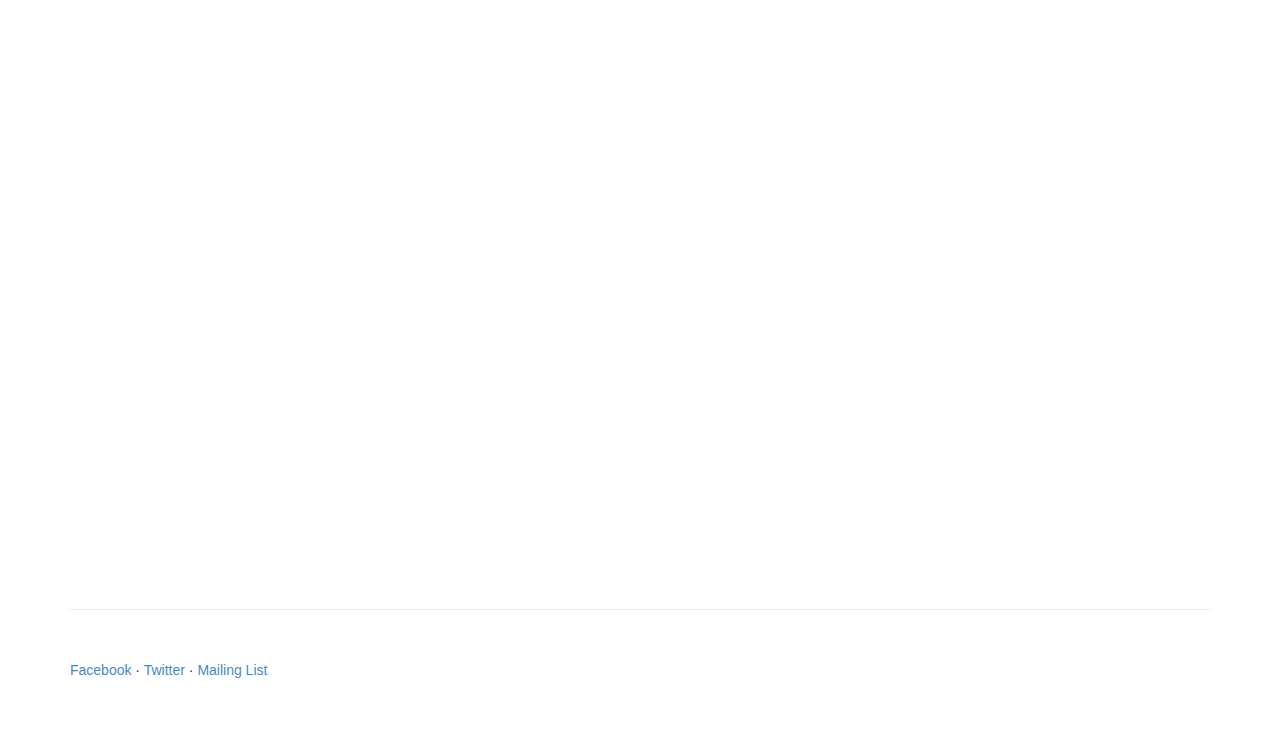
==== commit cf1d4b63: "Fixed bottom spacing" ====
--- a/index.html
+++ b/index.html
@@ -73,25 +73,25 @@
         <p class="lead">Whether you're a seasoned pro or just getting your feet wet with programming and electronics, Purdue Hackers is a great way to grow as a hacker. We welcome anyone and everyone, so drop by one of our events and introduce yourself!</p>
 
         <!-- Begin MailChimp Signup Form -->
-        <p>
         <link href="//cdn-images.mailchimp.com/embedcode/slim-081711.css" rel="stylesheet" type="text/css">
         <style type="text/css">
 #mc_embed_signup{background:#fff; clear:left; font:14px Helvetica,Arial,sans-serif; }
         /* Add your own MailChimp form style overrides in your site stylesheet or in this style block.
            We recommend moving this block and the preceding CSS link to the HEAD of your HTML file. */
         </style>
-        <div id="mc_embed_signup">
-        <form action="http://purduehackers.us3.list-manage2.com/subscribe/post?u=f8e413e00e6b65086daf2f22c&amp;id=0c674eac3c" method="post" id="mc-embedded-subscribe-form" name="mc-embedded-subscribe-form" class="validate" target="_blank" novalidate>
-        <label for="mce-EMAIL">Subscribe to our mailing list</label>
-        <input type="email" value="" name="EMAIL" class="email" id="mce-EMAIL" placeholder="email address" required>
-        <div class="clear"><input type="submit" value="Subscribe" name="subscribe" id="mc-embedded-subscribe" class="button"></div>
-        </form>
-        </div>
+        <p>
+            <div id="mc_embed_signup">
+            <form action="http://purduehackers.us3.list-manage2.com/subscribe/post?u=f8e413e00e6b65086daf2f22c&amp;id=0c674eac3c" method="post" id="mc-embedded-subscribe-form" name="mc-embedded-subscribe-form" class="validate" target="_blank" novalidate>
+            <label for="mce-EMAIL">Subscribe to our mailing list</label>
+            <input type="email" value="" name="EMAIL" class="email" id="mce-EMAIL" placeholder="email address" required>
+            <div class="clear"><input type="submit" value="Subscribe" name="subscribe" id="mc-embedded-subscribe" class="button"></div>
+            </form>
+            </div>
         </p>
 
         <!--End mc_embed_signup-->
 
-        <div class="gcal" style="width: 800px; margin: 0px auto">
+        <div class="gcal" style="width: 800px; margin: 50px auto">
         	<iframe src="https://www.google.com/calendar/embed?title=Events this Month&amp;showNav=1&amp;showDate=0&amp;showPrint=0&amp;showCalendars=0&amp;showTz=0&amp;height=600&amp;wkst=1&amp;bgcolor=%23ffffff&amp;src=t27bsfuiaaeh82n0upu2hkepn4%40group.calendar.google.com&amp;color=%232F6309&amp;ctz=America%2FNew_York" style=" border-width:0 " width="800" height="600" frameborder="0" scrolling="no"></iframe>
         </div>
       </div>
--- a/css/styles.css
+++ b/css/styles.css
@@ -41,10 +41,6 @@
 
 .featurette-heading {
 	font-size: 50px;
-}
-
-.gcal {
-    margin-top: 50px;
 }
 
 footer {
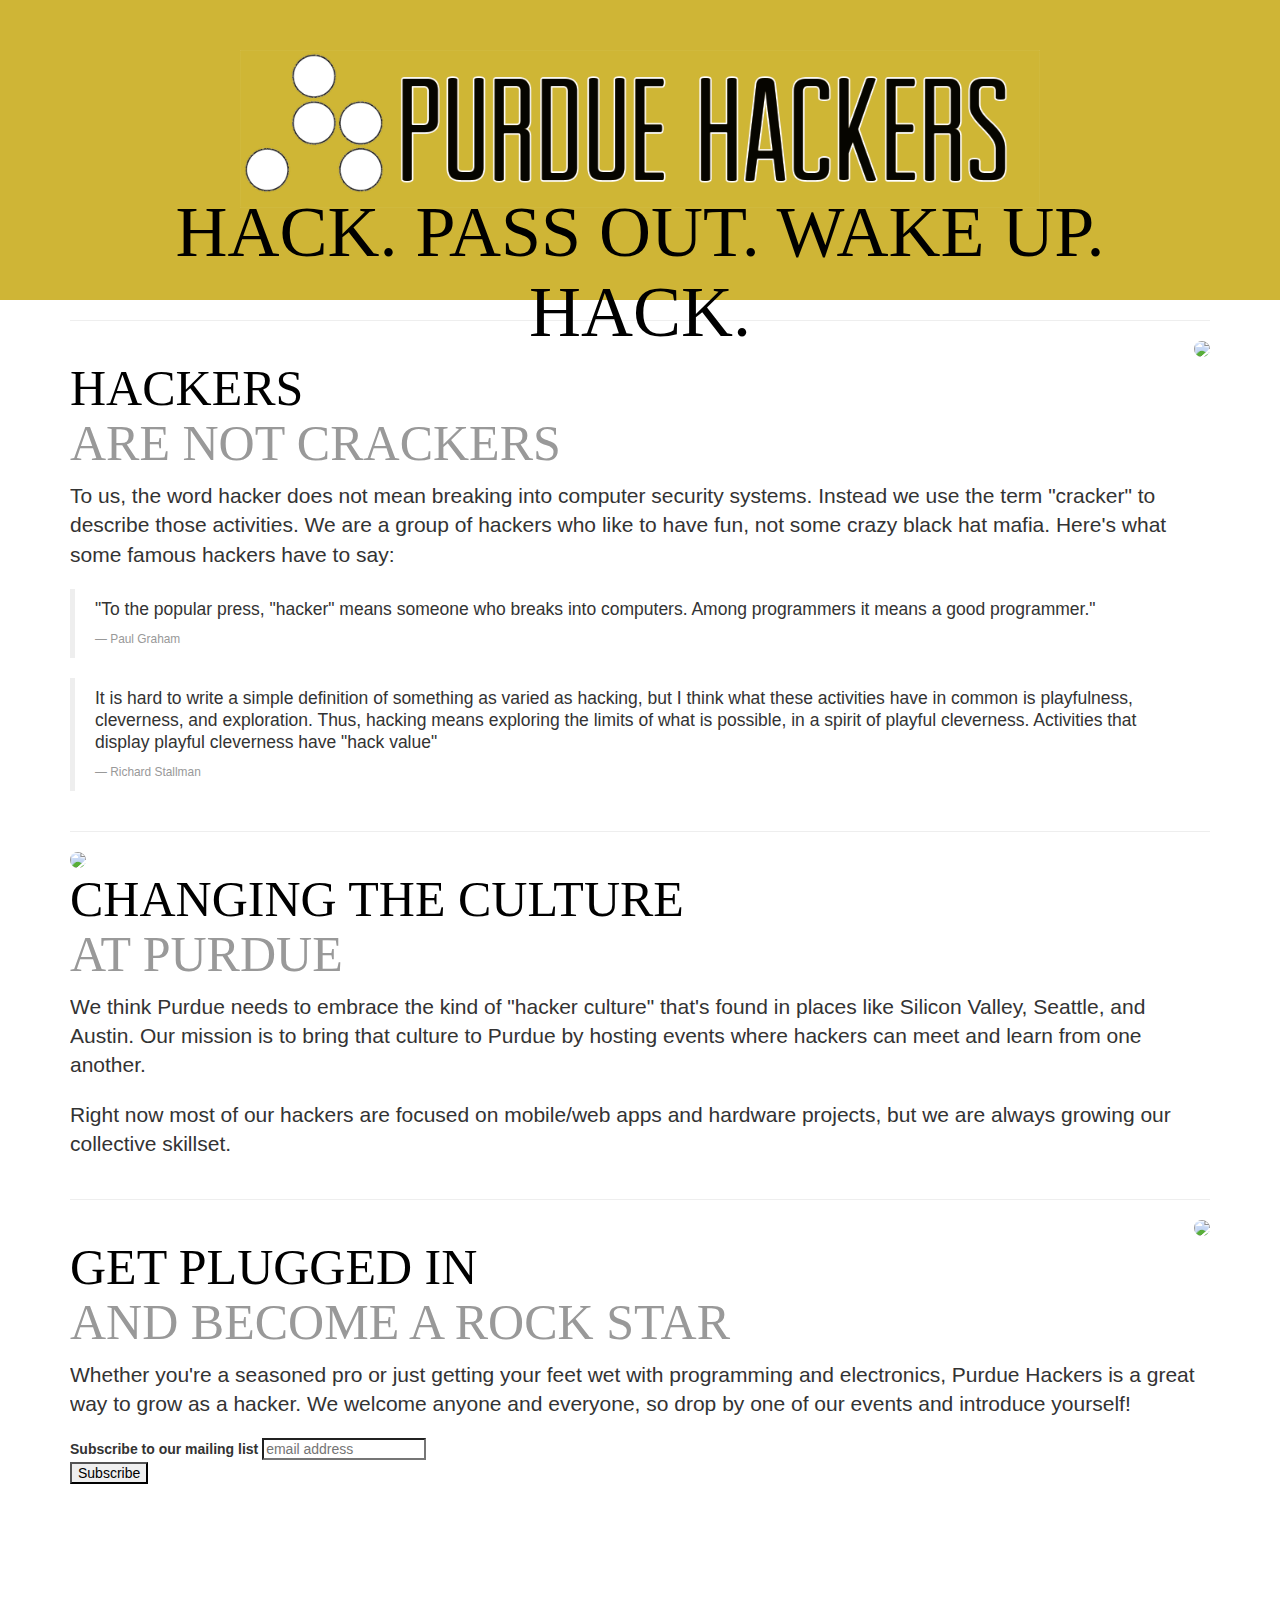
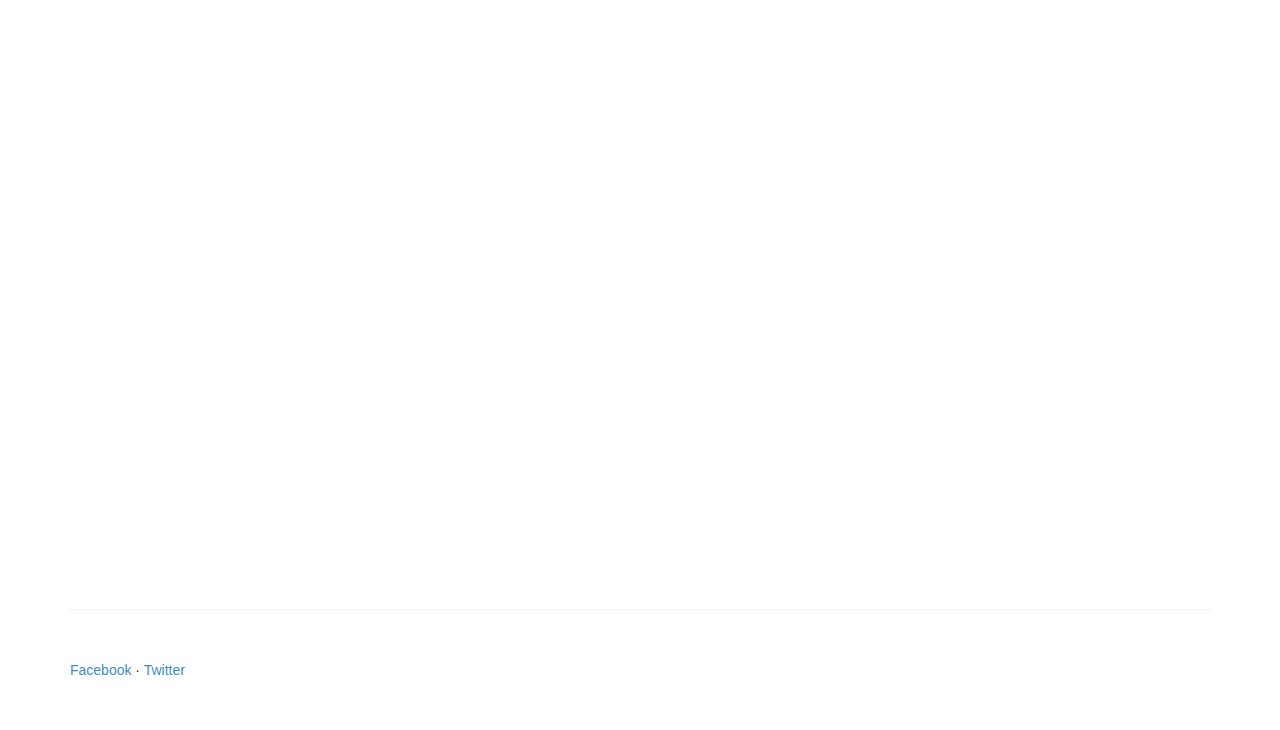
==== commit 70ae0bd6: "Removed legacy mailing list link" ====
--- a/index.html
+++ b/index.html
@@ -101,7 +101,7 @@
       <!-- FOOTER -->
       <footer>
         <p>
-          <a href="https://www.facebook.com/purduehackers">Facebook</a> &middot; <a href="https://twitter.com/purduehackers">Twitter</a> &middot; <a href="https://lists.purdue.edu/mailman/listinfo/purdue-hackers">Mailing List</a>
+          <a href="https://www.facebook.com/purduehackers">Facebook</a> &middot; <a href="https://twitter.com/purduehackers">Twitter</a>
         </p>
       </footer>
       <!-- /END OF FOOTER -->
